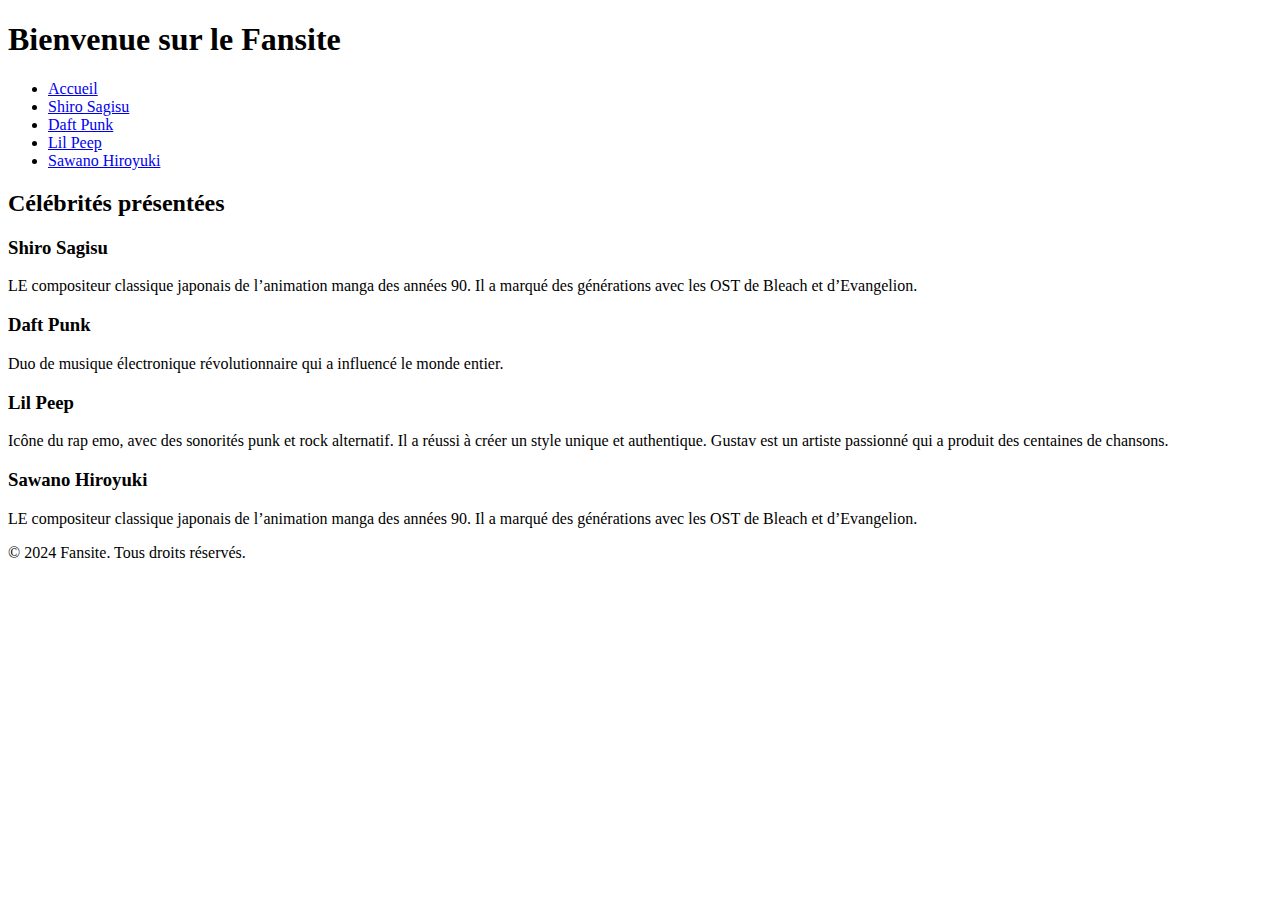
==== fansite index/index.html @ eded0b36 "réorganisation des fichiers du projet fansite" ====
<!DOCTYPE html>
<html lang="fr">
<head>
    <meta charset="UTF-8">
    <meta name="viewport" content="width=device-width, initial-scale=1.0">
    <title>Fansite Accueil</title>
    <link rel="stylesheet" href="fansite.css">
</head>
<body>
    <header>
        <h1>Bienvenue sur le Fansite</h1>
        <nav>
            <ul>
                <li><a href="index.html">Accueil</a></li>
                <li><a href="fansite1.html">Shiro Sagisu</a></li>
                <li><a href="fansite2.html">Daft Punk</a></li>
                <li><a href="fansite3.html">Lil Peep</a></li>
                <li><a href="fansite4.html">Sawano Hiroyuki</a></li>
                
            </ul>
        </nav>
    </header>

    <main>
        <section>
            <h2>Célébrités présentées</h2>
            <article>
                <h3>Shiro Sagisu</h3>
                <p>LE compositeur classique japonais de l’animation manga des années 90. Il a marqué des générations avec les OST de Bleach et d’Evangelion.</p>
            </article>
            <article>
                <h3>Daft Punk</h3>
                <p>Duo de musique électronique révolutionnaire qui a influencé le monde entier.</p>
            </article>
            <article>
                <h3>Lil Peep</h3>
                <p>Icône du rap emo, avec des sonorités punk et rock alternatif. 
                    Il a réussi à créer un style unique et authentique. Gustav est un artiste passionné qui a produit des centaines de chansons.</p>
            </article>
            <article>
                <h3>Sawano Hiroyuki</h3>
                <p>LE compositeur classique japonais de l’animation manga des années 90. Il a marqué des générations avec les OST de Bleach et d’Evangelion. </p>
            </article>
            
        </section>
    </main>

    <footer>
        <p>&copy; 2024 Fansite. Tous droits réservés.</p>
    </footer>
</body>
</html>
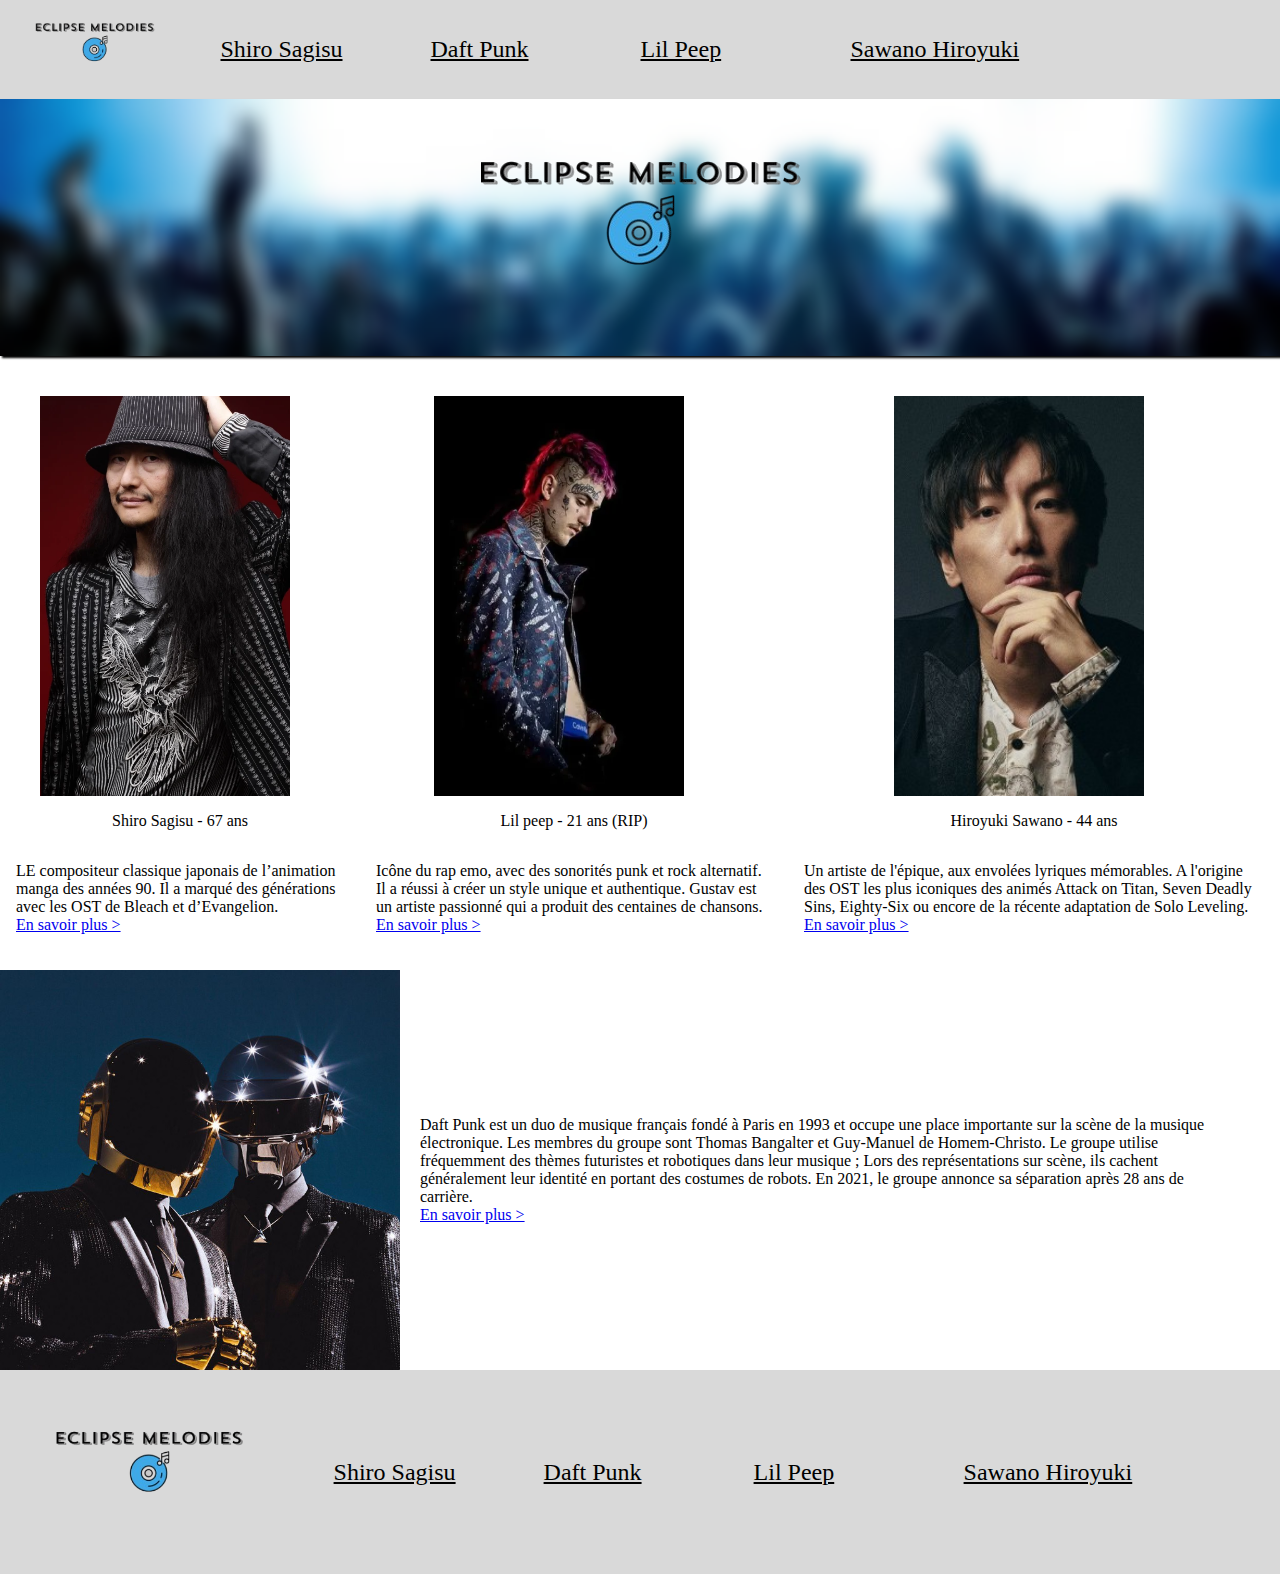
==== commit 0ae447f6: "Index mis à jour + fanpage Sagisu avancée :bug:" ====
--- a/fansite index/index.html
+++ b/fansite index/index.html
@@ -1,53 +1,79 @@
-<!DOCTYPE html>
-<html lang="fr">
-<head>
-    <meta charset="UTF-8">
-    <meta name="viewport" content="width=device-width, initial-scale=1.0">
-    <title>Fansite Accueil</title>
-    <link rel="stylesheet" href="fansite.css">
-</head>
-<body>
-    <header>
-        <h1>Bienvenue sur le Fansite</h1>
-        <nav>
-            <ul>
-                <li><a href="index.html">Accueil</a></li>
-                <li><a href="fansite1.html">Shiro Sagisu</a></li>
-                <li><a href="fansite2.html">Daft Punk</a></li>
-                <li><a href="fansite3.html">Lil Peep</a></li>
-                <li><a href="fansite4.html">Sawano Hiroyuki</a></li>
-                
-            </ul>
-        </nav>
-    </header>
-
-    <main>
-        <section>
-            <h2>Célébrités présentées</h2>
-            <article>
-                <h3>Shiro Sagisu</h3>
-                <p>LE compositeur classique japonais de l’animation manga des années 90. Il a marqué des générations avec les OST de Bleach et d’Evangelion.</p>
-            </article>
-            <article>
-                <h3>Daft Punk</h3>
-                <p>Duo de musique électronique révolutionnaire qui a influencé le monde entier.</p>
-            </article>
-            <article>
-                <h3>Lil Peep</h3>
-                <p>Icône du rap emo, avec des sonorités punk et rock alternatif. 
-                    Il a réussi à créer un style unique et authentique. Gustav est un artiste passionné qui a produit des centaines de chansons.</p>
-            </article>
-            <article>
-                <h3>Sawano Hiroyuki</h3>
-                <p>LE compositeur classique japonais de l’animation manga des années 90. Il a marqué des générations avec les OST de Bleach et d’Evangelion. </p>
-            </article>
-            
-        </section>
-    </main>
-
-    <footer>
-        <p>&copy; 2024 Fansite. Tous droits réservés.</p>
-    </footer>
-</body>
-</html>
-
+<!DOCTYPE html>
+<html lang="en">
+<head>
+    <meta charset="UTF-8">
+    <meta name="viewport" content="width=device-width, initial-scale=1.0">
+    <title>Document</title>
+</head>
+<body>
+    <meta charset="UTF-8">
+    <meta name="viewport" content="width=device-width, initial-scale=1.0">
+    <title>Shiro Sagisu</title>
+    <link rel="stylesheet" href="index.css">
+</head>
+<body>
+    <header class="menu">
+        
+        <nav>
+            
+            <a href="index.html"><img src="images_index/logo.png" alt="logo de Eclipse Melodies" id="logo-header"></a>
+                
+                <a href="fansite1.html" class="link-page">Shiro Sagisu</a>
+                <a href="fansite2.html" class="link-page">Daft Punk</a>
+                <a href="fansite3.html" class="link-page">Lil Peep</a>
+                <a href="fansite4.html" class="link-page">Sawano Hiroyuki</a>
+                
+            
+        </nav>
+    </header>
+    
+    <main>
+        <section class ="banniere">
+            <img src="images_index/logo.png" alt="logo Eclipse Melodies">
+        </section>
+    
+
+        <section class = "albumphoto">
+            <article class="artphoto"><img class="portraits" src="images_index/Shiro_Sagisu.webp"><p class ="name">Shiro Sagisu - 67 ans</p>
+                
+                <p class ="accroche">LE compositeur classique japonais de l’animation manga des années 90. Il a marqué des générations avec les OST de Bleach et d’Evangelion. <br> <a href="fansite1.html">En savoir plus ></a>
+                </p></article>
+            
+            <article class="artphoto"><img class="portraits" src="images_index/lilpeep2.png"><p class ="name">Lil peep - 21 ans (RIP)</p>
+                
+                <p class ="accroche">Icône du rap emo, avec des sonorités punk et rock alternatif. Il a réussi à créer un style unique et authentique. Gustav est un artiste passionné qui a produit des centaines de chansons. <br> <a href="fansite3.html">En savoir plus ></a>
+                </p></article>
+
+            <article class = "artphoto"><img class="portraits" src="images_index/Sawano_Hiroyuki.jpg"> <p class ="name">Hiroyuki Sawano - 44 ans</p>
+                
+                <p class ="accroche">Un artiste de l'épique, aux envolées lyriques mémorables. A l'origine des OST les plus iconiques des animés Attack on Titan, Seven Deadly Sins, Eighty-Six ou encore de la récente adaptation de Solo Leveling.<br> <a href="fansite4.html">En savoir plus ></a>
+                </p></article>
+        </section> <!--j'ai mis les photos ensemble pour les flex ensemble, à voir si ça marche-->
+
+        <section class = "daftpunk">
+            <article class = "daftart"> <img class = "punkart" src = "images_index/daftpunk.jpg" ><p class ="daftaccroche">   Daft Punk est un duo de musique français fondé à Paris en 1993 et ​​occupe une place importante sur la scène de la musique électronique. 
+                Les membres du groupe sont Thomas Bangalter et Guy-Manuel de Homem-Christo.
+                Le groupe utilise fréquemment des thèmes futuristes et robotiques dans leur musique ; Lors des représentations sur scène, ils cachent généralement leur identité en portant des costumes de robots.
+                En 2021, le groupe annonce sa séparation après 28 ans de carrière.<br> <a href="fansite2.html">En savoir plus ></a></p></article>
+
+            
+            </main>
+            
+
+           
+
+            
+
+        </section>
+
+    <footer>
+        <nav>
+            <a href="index.html"><img src="images_index/logo.png" alt="logo de Eclipse Melodies" id="logo-footer"></a>
+            <a href="fansite1.html" class="link-page">Shiro Sagisu</a>
+            <a href="fansite2.html" class="link-page">Daft Punk</a>
+            <a href="fansite3.html" class="link-page">Lil Peep</a>
+            <a href="fansite4.html" class="link-page">Sawano Hiroyuki</a>
+        </nav>
+    </footer>
+</body>
+</html>--- a/fansite index/index.css
+++ b/fansite index/index.css
@@ -0,0 +1,132 @@
+/*base du site*/
+body { /*Corps du site*/
+    margin: 0;
+    display: flex;
+    flex-direction: column;
+    flex-wrap: wrap;
+}
+
+
+/*parties communes à toutes les pages*/
+.menu{ /*Header du site*/
+    background-color: #D9D9D9;
+    display: flex;
+    flex-wrap: nowrap;
+    flex-direction: row;
+    align-items: center;
+    justify-content: space-between;
+}
+
+#logo-header{
+    height: 95px;
+}
+
+h1 {
+    color: black;
+}
+
+nav{
+    display: flex;
+    flex-wrap: nowrap;
+    flex-direction: row;
+    align-items: center;
+    justify-content: space-between;
+}
+
+.link-page{
+    color: black; 
+    margin-left: 3%;
+    width: 210px;
+    font-size: 24px;
+}
+
+/*footer commun*/
+
+footer {
+    background-color: #D9D9D9;
+    display: flex;
+    flex-direction: row;
+    justify-content: space-between;
+    flex-wrap: nowrap;
+    align-items: center;
+    padding-top: 25px;
+    padding-bottom: 25px;
+}
+
+#logo-footer{
+    height: 150px;
+}
+
+/*image bannière*/
+.banniere{
+    background-image: url(images_index/mainenlereuh.png);
+    display: flex;
+    align-items: center;
+    justify-content: center;
+    background-repeat: no-repeat;
+    background-size:cover;
+    box-shadow: 2px 2px 2px black;
+    
+}
+
+/*flex les portraits et les redimensionner*/
+.albumphoto{
+    display: flex;
+    justify-content:center;
+}
+
+
+.artphoto{
+    display: flex;
+    align-items: center;
+    flex-direction: column;
+}
+
+.portraits{
+    height: 400px;
+    width: 250px;
+    margin-top: 40px;
+    margin-left: 40px;
+    margin-right: 70px;
+}
+
+/*flex les descriptions et les placer sous les photos*/
+.name{
+    display:flex;
+    justify-content: center;
+}
+
+.accroche{
+    display: flex;
+    justify-content: center;
+    flex-direction: column;
+    padding-left: 1em;
+    padding-right: 1em;
+}
+
+/*on s'occupe de daft punk kun*/
+.daftpunk{
+    display: flex;
+    flex-direction: row;
+    justify-content: flex-end;
+}
+
+.daftart{
+    display:flex;
+margin-top: 20px;}
+
+.punkart{
+    
+    height: 400px;
+    width: 400px;
+
+    
+}
+
+.daftaccroche{
+    margin-left: 20px;
+    margin-right: 45px;
+    align-content: center;
+    
+    
+}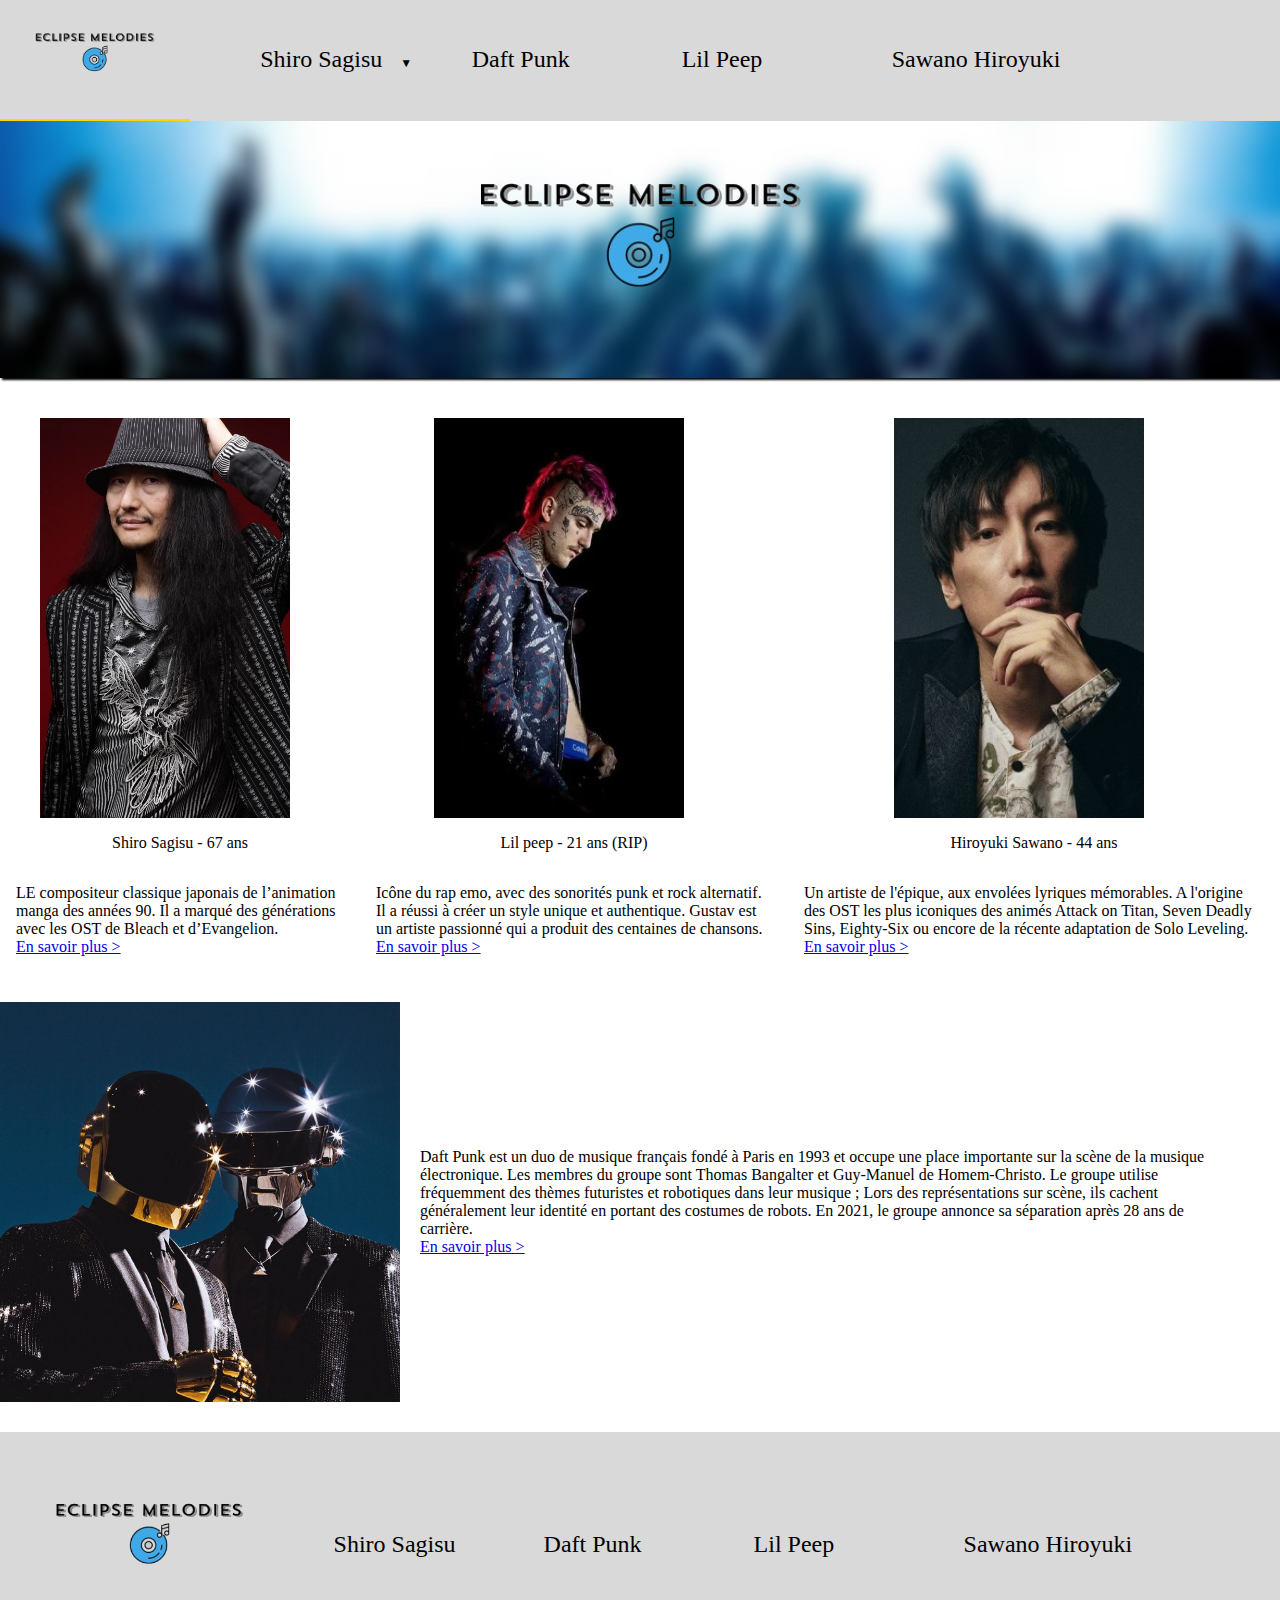
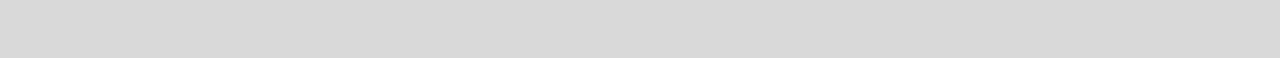
==== commit 08f773c3: "menu déroulant sur index" ====
--- a/fansite index/index.html
+++ b/fansite index/index.html
@@ -17,13 +17,28 @@
         <nav>
             
             <a href="index.html"><img src="images_index/logo.png" alt="logo de Eclipse Melodies" id="logo-header"></a>
+            <ul>
+        <li>
+                <li class ="deroulant"><a href="fansite1.html" class="link-page">Shiro Sagisu &ensp;</a>
+                    <ul class ="sous">
+                        <li><a href="fansite1.html">Actualités</a></li>
+                        <li><a href="fansite1.html">Discographie</a></li>
+                        <li><a href ="fansite1.html">Evenements</a></li>
+                    
+                    <li><a href = "fansite1.html">Clips</a></li>
+                    <li><a href = "fansite1.html">Site officiel</a></li>
+                    <li> <a href = "fansite1.html">Newsletter</a></li>
+                </ul>
+            </li>
                 
-                <a href="fansite1.html" class="link-page">Shiro Sagisu</a>
-                <a href="fansite2.html" class="link-page">Daft Punk</a>
+                
+                
+            </ul>
+        </li>
+
+        <a href="fansite2.html" class="link-page">Daft Punk</a>
                 <a href="fansite3.html" class="link-page">Lil Peep</a>
                 <a href="fansite4.html" class="link-page">Sawano Hiroyuki</a>
-                
-            
         </nav>
     </header>
     
--- a/fansite index/index.css
+++ b/fansite index/index.css
@@ -113,7 +113,8 @@
 
 .daftart{
     display:flex;
-margin-top: 20px;}
+margin-top: 30px;
+margin-bottom: 30px;}
 
 .punkart{
     
@@ -129,4 +130,64 @@
     align-content: center;
     
     
+}
+
+/* menu déroulant : éléments textuels du menu*/
+nav ul {
+    list-style-type: none;
+}
+
+nav ul li{
+    float: left;
+    width: 25%;
+    text-align: center;
+}
+
+nav ul::after{
+    content:"";
+    display: table;
+    clear: both;
+}
+
+nav a{
+    display: block;
+    text-decoration: none;
+    color: black;
+    border-bottom: 2px solid transparent;
+    padding: 10px 0px
+}
+
+nav a:hover{
+    color: orange;
+    border-bottom: 2px solid gold;
+}
+
+/*menu déroulant : cacher le menu + couleur de fond aux sous menus pour qu'ils se démarquent*/
+.sous{
+    display: none;
+    box-shadow: 0px 1px 2px #CCC;
+    background-color: aqua;
+}
+
+nav > ul li:hover .sous{
+    display: block;
+} 
+/* Ce sélecteur permet de cibler un sous menu .sous lorsqu'un utilisateur passe sa souris sur un élément li de la liste représentant notre menu principal */
+
+/* Afficher les sous menus les uns en dessous des autres + occupent tout l'espace dispo */
+
+.sous li{
+    float : none;
+    width: 100%;
+    text-align: left;
+}
+
+.sous a{
+    padding: 10px;
+    border-bottom: none;
+}
+
+.deroulant > a::after{
+    content :"▼";
+    font-size: 12px;
 }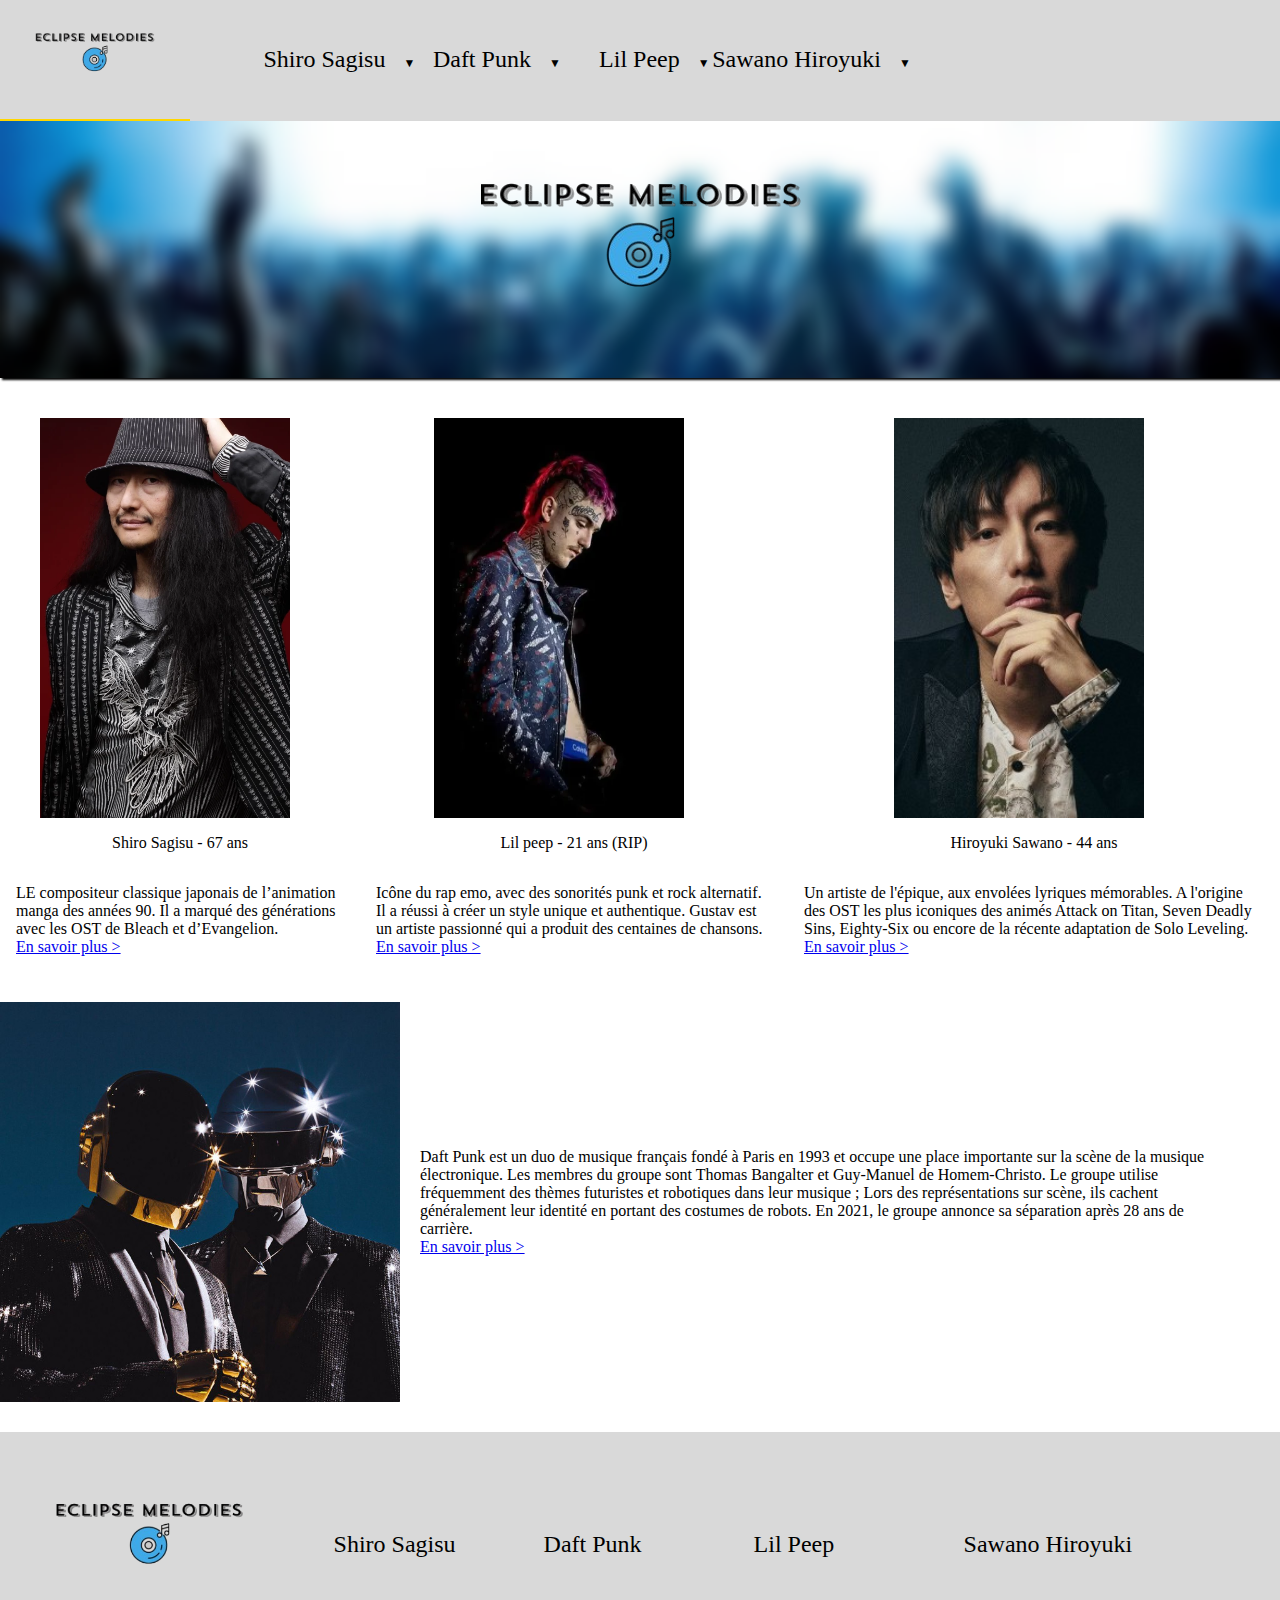
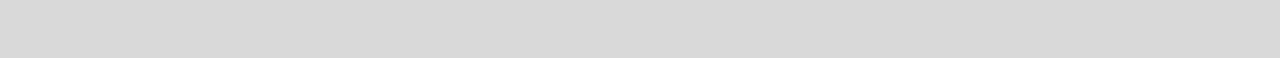
==== commit a4cbc9a9: "Mise en page des 4 menus déroulants, qui s'affichent bien ensemble" ====
--- a/fansite index/index.html
+++ b/fansite index/index.html
@@ -23,22 +23,57 @@
                     <ul class ="sous">
                         <li><a href="fansite1.html">Actualités</a></li>
                         <li><a href="fansite1.html">Discographie</a></li>
-                        <li><a href ="fansite1.html">Evenements</a></li>
-                    
+                        <li><a href ="fansite1.html">Evenements</a></li>                  
                     <li><a href = "fansite1.html">Clips</a></li>
                     <li><a href = "fansite1.html">Site officiel</a></li>
                     <li> <a href = "fansite1.html">Newsletter</a></li>
                 </ul>
             </li>
+
+            
+                <li>
+                        <li class ="deroulant"><a href="fansite2.html" class="link-page">Daft Punk &ensp;</a>
+                            <ul class ="sous">
+                                <li><a href="fansite2.html">Actualités</a></li>
+                                <li><a href="fansite2.html">Discographie</a></li>
+                                <li><a href ="fansite2.html">Evenements</a></li>                  
+                            <li><a href = "fansite2.html">Clips</a></li>
+                            <li><a href = "fansite2.html">Site officiel</a></li>
+                            <li> <a href = "fansite2.html">Newsletter</a></li>
+                        </ul>
+                    </li>
                 
                 
-                
-            </ul>
+            
         </li>
 
-        <a href="fansite2.html" class="link-page">Daft Punk</a>
-                <a href="fansite3.html" class="link-page">Lil Peep</a>
-                <a href="fansite4.html" class="link-page">Sawano Hiroyuki</a>
+        
+            <li>
+                    <li class ="deroulant"><a href="fansite3.html" class="link-page">Lil Peep &ensp;</a>
+                        <ul class ="sous">
+                            <li><a href="fansite3.html">Actualités</a></li>
+                            <li><a href="fansite3.html">Discographie</a></li>
+                            <li><a href ="fansite3.html">Evenements</a></li>                  
+                        <li><a href = "fansite3.html">Clips</a></li>
+                        <li><a href = "fansite3.html">Site officiel</a></li>
+                        <li> <a href = "fansite3.html">Newsletter</a></li>
+                    </ul>
+                </li>
+ 
+                <ul>
+                    <li>
+                            <li class ="deroulant"><a href="fansite4.html" class="link-page">Sawano Hiroyuki &ensp;</a>
+                                <ul class ="sous">
+                                    <li><a href="fansite4.html">Actualités</a></li>
+                                    <li><a href="fansite4.html">Discographie</a></li>
+                                    <li><a href ="fansite4.html">Evenements</a></li>                  
+                                <li><a href = "fansite4.html">Clips</a></li>
+                                <li><a href = "fansite4.html">Site officiel</a></li>
+                                <li> <a href = "fansite4.html">Newsletter</a></li>
+                            </ul>
+                        </li>        
+             </li>  
+            </ul>
         </nav>
     </header>
     
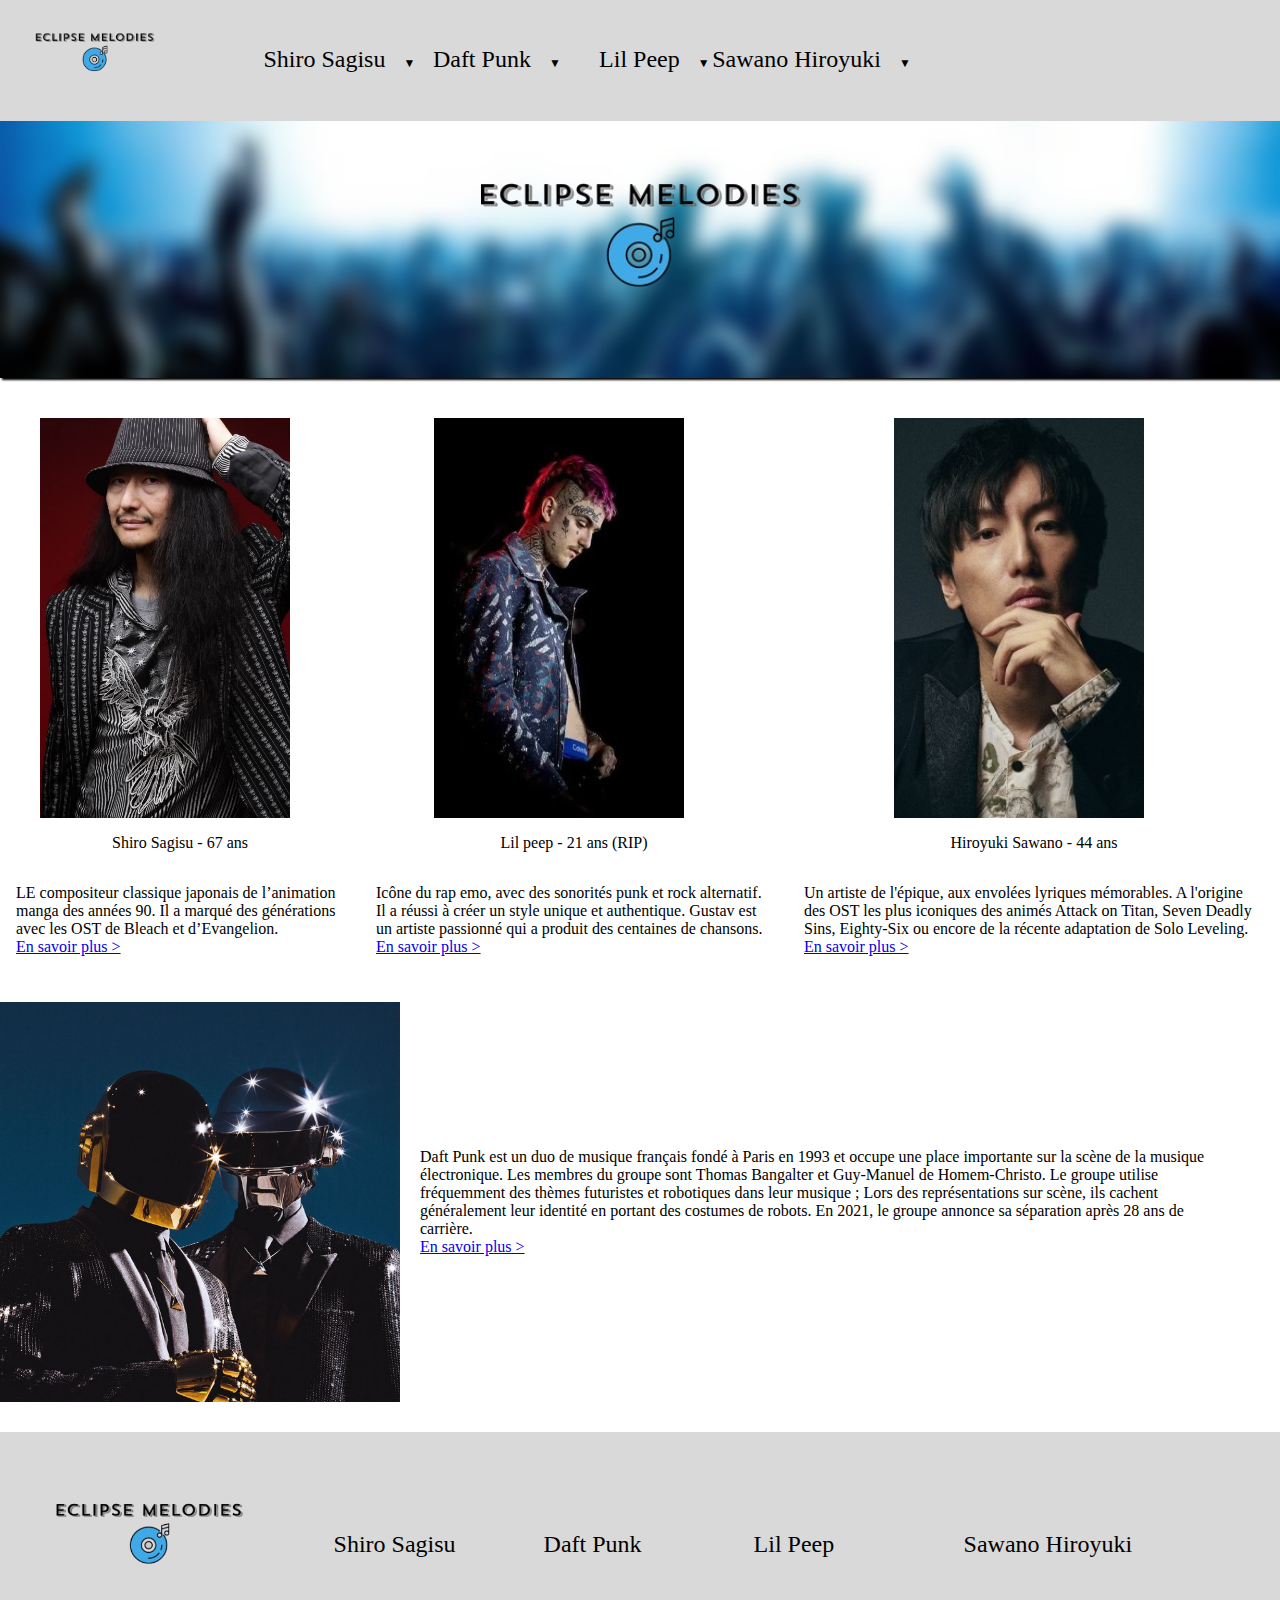
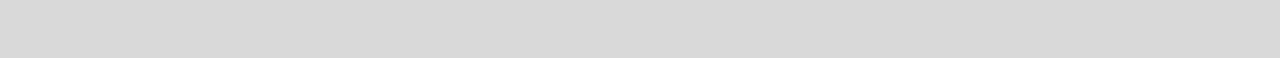
==== commit 55bbcd5c: "màj menu index + adaptation shiro sur la prez de thibault" ====
--- a/fansite index/index.html
+++ b/fansite index/index.html
@@ -51,7 +51,7 @@
             <li>
                     <li class ="deroulant"><a href="fansite3.html" class="link-page">Lil Peep &ensp;</a>
                         <ul class ="sous">
-                            <li><a href="fansite3.html">Actualités</a></li>
+                            <li><a href="../fansite Shiro/fansite1.html">Actualités</a></li>
                             <li><a href="fansite3.html">Discographie</a></li>
                             <li><a href ="fansite3.html">Evenements</a></li>                  
                         <li><a href = "fansite3.html">Clips</a></li>
--- a/fansite index/index.css
+++ b/fansite index/index.css
@@ -157,16 +157,23 @@
     padding: 10px 0px
 }
 
-nav a:hover{
+.deroulant a:hover{
     color: orange;
     border-bottom: 2px solid gold;
 }
+/*éviter que le logo soit souligné en jaune aussi nav => deroulant*/
+
+
 
 /*menu déroulant : cacher le menu + couleur de fond aux sous menus pour qu'ils se démarquent*/
 .sous{
     display: none;
-    box-shadow: 0px 1px 2px #CCC;
-    background-color: aqua;
+    
+    box-shadow: 0px 1px 2px orange;
+    background-color: #3a3a3a;
+    opacity: 75%;
+    position: absolute;
+    z-index:10;
 }
 
 nav > ul li:hover .sous{
@@ -187,7 +194,15 @@
     border-bottom: none;
 }
 
+.sous a:hover{
+    border-bottom: none;
+    background-color: RGBa(200,200,200,0.1);
+}
+
 .deroulant > a::after{
     content :"▼";
     font-size: 12px;
-}+}
+
+/*faire en sorte que le contenu du header ne soit pas poussé vers le bas avec une position absolute*/
+
